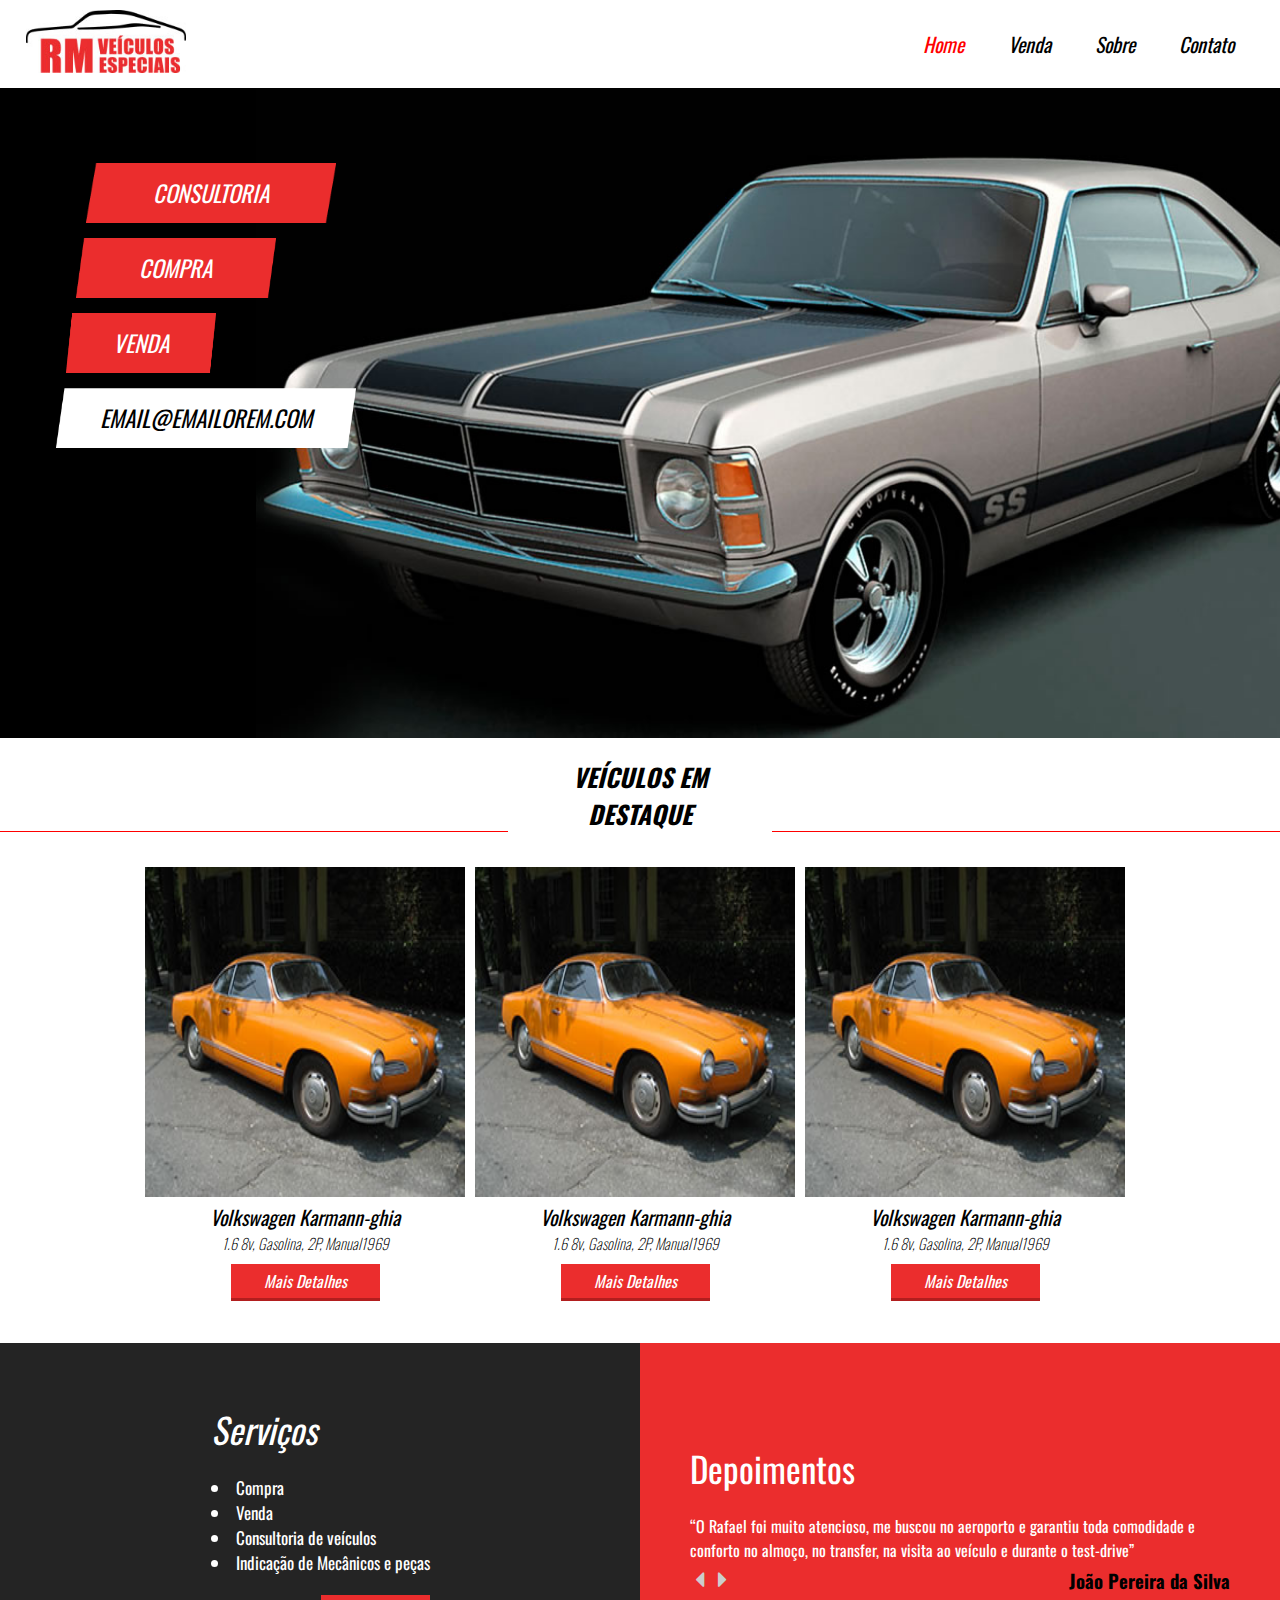
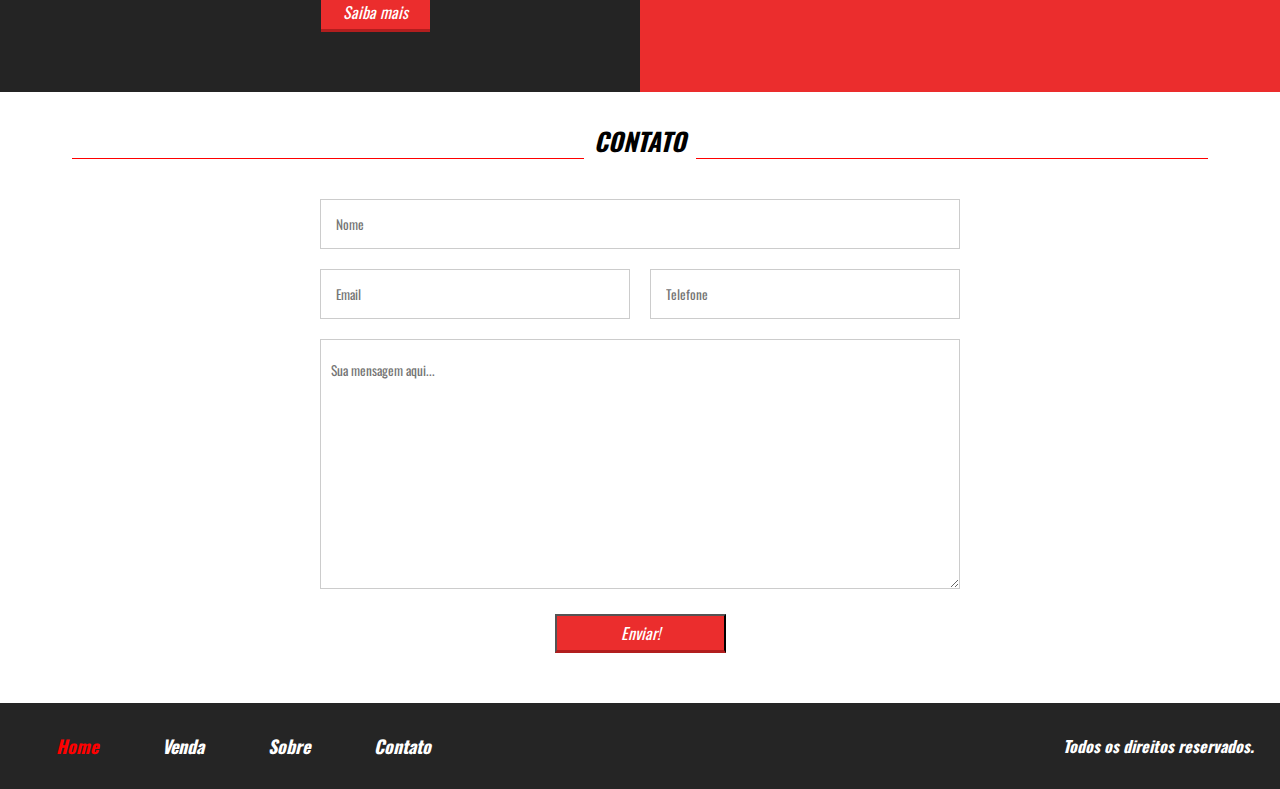
==== index.html @ 596708b7 ":up: iniciando atualização" ====
<!DOCTYPE html>
<html lang="pt-br">
<head>
	<title>Consultora de carros</title>
	<meta charset="utf-8">
	<meta name="author" content="Jonas Torquatro Oliveira da Silva">
	<meta name="keywords" content="html,css,consultora,carros,treino,compra,venda,alugar">
	<meta name="description" content="Projeto de uma vitrine virtual para uma consultora especializada em comprar e vender carros.">
	<meta name="viewport" content="width=device-width,initial-scale=1.0,maximum-scale=1.0">

	<link rel="apple-touch-icon" sizes="180x180" href="images/apple-touch-icon.png">
	<link rel="icon" type="image/png" sizes="32x32" href="images/favicon-32x32.png">
	<link rel="icon" type="image/png" sizes="16x16" href="images/favicon-16x16.png">
	<link rel="manifest" href="/site.webmanifest">
	<link href="https://fonts.googleapis.com/css2?family=Oswald:wght@300;400;700&display=swap" rel="stylesheet">
	<link rel="stylesheet" type="text/css" href="css/style.css">
	<link rel="stylesheet" type="text/css" href="css/all.css">
</head>
<body>

	<header id="header-principal">
		<div class="container">
			<div class="logo">
				<a href="index.html"><img src="images/logo.jpg"></a>
			</div>

			<nav class="navegacao desktop">
				<ul>
					<li><a href="index.html" class="selected">Home</a></li>
					<li><a href="venda.html">Venda</a></li>
					<li><a href="sobre.html">Sobre</a></li>
					<li><a href="#contato">Contato</a></li>
				</ul>
			</nav>
			<nav class="navegacao mobile">
				<i class="fas fa-bars"></i>
				<ul>
					<li><a href="index.html" class="selected">Home</a></li>
					<li><a href="venda.html">Venda</a></li>
					<li><a href="sobre.html">Sobre</a></li>
					<li><a href="#contato">Contato</a></li>
				</ul>
			</nav>
		</div> <!-- container -->
	</header>

	<section class="banner">
		<div class="container">
			<div class="text-banner">
				<div class="single-banner">Consultoria</div>
				<div class="single-banner">Compra</div>
				<div class="single-banner">Venda</div>
				<div class="single-banner">email@emailorem.com</div>
			</div>
		</div> <!-- container -->
	</section>

	<section class="destaque-veiculos">
		<div class="line-titulo">
			<div class="divisoria"></div>
			<h2>Veículos em destaque</h2>
			<div class="divisoria"></div>
		</div> <!-- titulo -->
		<div class="container">

			<div class="vitrine-single w33">
				<div class="img-vitrine"></div>
				<div class="info-carro">
					<h2>Volkswagen Karmann-ghia</h2>
					<p>1.6 8v, Gasolina, 2P, Manual1969</p>
					<a class="btn1"  href="pagina-produto.html">Mais Detalhes</a>
				</div><!--  info-carro -->
			</div>
			<div class="vitrine-single w33">
				<div class="img-vitrine"></div>
				<div class="info-carro">
					<h2>Volkswagen Karmann-ghia</h2>
					<p>1.6 8v, Gasolina, 2P, Manual1969</p>
					<a class="btn1" href="pagina-produto.html">Mais Detalhes</a>
				</div><!--  info-carro -->
			</div>
			<div class="vitrine-single w33">
				<div class="img-vitrine"></div>
				<div class="info-carro">
					<h2>Volkswagen Karmann-ghia</h2>
					<p>1.6 8v, Gasolina, 2P, Manual1969</p>
					<a class="btn1" href="pagina-produto.html">Mais Detalhes</a>
				</div><!--  info-carro -->
			</div>
		</div> <!-- container -->
	</section>
	<section class="servicos-depoimentos">

		<div class="painel-servicos w50">
			<div class="servicos-wraper">
				<h2>Serviços</h2>
				<ul>
					<li>Compra</li>
					<li>Venda</li>
					<li>Consultoria de veículos</li>
					<li>Indicação de Mecânicos e peças</li>
				</ul>
					<a class="btn1"  href="">Saiba mais</a>
			</div>
			<div class="clear"></div>
		</div> <!-- painer-servicos -->

		<div class="painel-depoimentos w50">
			<div class="text-depoimentos">
				<h2>Depoimentos</h2>
				<blockquotes>“O Rafael foi muito atencioso, me buscou no aeroporto e garantiu toda comodidade e conforto no almoço, no transfer, na visita ao veículo e durante o test-drive”</blockquotes>
			</div>
			<div class="next-author">
				<div class="next-btns">
					<i class="fas fa-caret-left"></i>
					<i class="fas fa-caret-right"></i>
				</div>
				<h3>João Pereira da Silva</h3>
			</div>
		</div>

	</section>

	<section id="contato">
		<div class="line-titulo">
			<div class="divisoria"></div>
			<h2>Contato</h2>
			<div class="divisoria"></div>
		</div> <!-- titulo -->
		<div class="container">
			<form>
				<div class="input-wraper w100">
					<input type="text" name="name" placeholder="Nome" required="">
				</div>

				<div class="input-wraper w50">
					<input type="email" name="email" placeholder="Email" required="">
				</div>

				<div class="input-wraper w50">
					<input type="tel" name="telefone" placeholder="Telefone">
				</div>

				<div class="input-wraper w100">
					<textarea placeholder="Sua mensagem aqui..." required=""></textarea>
				</div>

				<div class="input-wraper w100">
					<input class="btn1" type="submit" name="btnOk" value="Enviar!">
				</div>
				<div class="clear"></div>
			</form>
		</div> <!-- container -->
	</section>

	<footer>
		<div class="container">
			<nav>
				<ul class="menu-footer">
					<li><a href="index.html" class="selected">Home</a></li>
					<li><a href="venda.html">Venda</a></li>
					<li><a href="sobre.html">Sobre</a></li>
					<li><a href="#contato">Contato</a></li>
				</ul>
			</nav>
			<p>Todos os direitos reservados.</p>
		</div>
	</footer>
</body>
</html>
---- css/style.css ----
*{
	margin: 0;
	padding: 0;
	box-sizing: border-box;
	font-family: 'Oswald', sans-serif;
}
html,body{
	height: 100%;
}
html{
	scroll-behavior: smooth;
}

.container{
	max-width: 1280px;
	padding: 0 2%;
	margin: 0 auto;
}
.btn1{
	color: white;
	font-size: 16px;
	font-style: italic;
	cursor: pointer;
	padding: 5px 10%;
	background-color: #EB2D2D;
	border-bottom: 3px solid #B21E1E;
}

a{text-decoration: none;}
.mobile{display: none;}
.clear{clear: both;}
ul>li>a.selected{color: red}
.w30{width: 30%;}
.w33{width: 33%;}
.w40{width: 40%;}
.w50{width: 50%;}
.w60{width: 60%;}
.w70{width: 70%;}
.w100{width: 100%;}

				/*header*/

#header-principal{
	padding: 10px 0;
}
#header-principal > .container{
	display: flex;
	align-items: center;
	justify-content: space-between;
}
.logo img{
	width: 160px;
}
.navegacao li{
	display: inline-block;
	padding: 0 20px;
	font-size: 20px;
	font-style: italic;
}
.navegacao li > a{
	color: black;
}
.navegacao li > a:hover{text-decoration: underline;}
.mobile i{
	font-size: 30px;
	color: red;
}
.mobile ul{
	background-color: #ddd;
	position: absolute;
	width: 100%;
	top: 80px;
	left: 0;
	text-align: center;
}
.mobile li{
	display: block;
	border: 1px solid white;
	padding: 2px;
}
.mobile li a{
	padding: 0 30%;
}
.mobile ul{display: none;}
				/*Banner*/

section.banner{
	width: 100%;
	height: 650px;
	background-color: black;
	background-image: url('../images/bg.jpg');
	background-size: contain;
	background-position: right bottom;
	background-repeat: no-repeat;
}
.text-banner{
	padding: 60px;
}
.single-banner{
	width: 250px;
	height: 60px;
	background-image: url('../images/box-text.png');
	background-size: 100% 100%;
	color:white;
	font-size: 23px;
	padding: 0 25px;
	line-height: 60px;
	margin: 15px 0;
	text-transform: uppercase;
	text-align: center;
	font-style: italic;
}
.text-banner .single-banner:nth-of-type(2){
	width: 200px;
	position: relative;
	left: -10px;
}
.text-banner .single-banner:nth-of-type(3){
	width: 150px;
	position: relative;
	left: -20px;
}
.text-banner .single-banner:nth-of-type(4){
	width: 300px;
	position: relative;
	left: -30px;
	background-image: url('../images/box-white-text.png');
	color: black;
}

				/*Destaque*/

section.destaque-veiculos{
	padding: 20px 0;
}
.line-titulo{
	display: flex;
	flex-wrap: nowrap;
	justify-content: center;
}
.line-titulo > .divisoria{
	width: 40%;
	background-color: red;
	height: 1px;
	align-self: flex-end;
}
.destaque-veiculos > .line-titulo > h2{
	text-align: center;
	font-size: 25px;
	font-style: italic;
	text-transform: uppercase;
	padding: 0 10px;
}
.destaque-veiculos > .container{
	max-width: 1000px;
	display: flex;
	flex-wrap: wrap;
	text-align: center;
	padding: 30px 0;
}
.vitrine-single > div.img-vitrine{
	background-image: url('../images/carro1.jpg');
	width: 100%;
	padding-top: 100%;
	background-size: 100% 100%;
	border: 5px solid white;
}
.vitrine-single h2{
	font-style: italic;
	font-weight: normal;
	font-size: 20px;
}
.vitrine-single p{
	font-style: italic;
	font-weight: lighter;
	font-size: 15px;
	margin-bottom: 15px;
}

				/*servicos/depoimentos*/

section.servicos-depoimentos{
	display: flex;
	flex-wrap: wrap;
}
.painel-servicos{
	background-color: #242424;
	padding: 60px 0;
	color: white;
	display: flex;
	justify-content: center;
}
.servicos-wraper h2{
	font-size: 35px;
	font-style: italic;
	font-weight: normal;
	padding-bottom: 20px;
}
.servicos-wraper ul{
	list-style: inside;
}
.servicos-wraper li{
	font-size: 17px;
}
.servicos-wraper a{
	float: right;
	margin-top: 20px;
}
.painel-depoimentos{
	background-color: #EB2D2D;
	padding: 60px 50px;
	color: white;
	display: flex;
	flex-direction: column;
	align-items: center;
	justify-content: center;
}
.text-depoimentos h2{
	font-size: 35px;
	font-weight: normal;
	padding-bottom: 20px;
}
.text-depoimentos p{
	font-size: 17px;
}
.next-author{
	width: 100%;
	display: flex;
	justify-content: space-between;
	color: black;
	padding-top: 5px;
}
.next-btns i{
	padding: 0 5px;
}
.next-author i{
	color: #ccc;
	font-size: 25px;
}

				/*contato*/

section#contato{
	padding: 30px 0 10px 0;
}
#contato > .line-titulo > h2{
	text-align: center;
	font-size: 25px;
	font-style: italic;
	text-transform: uppercase;
	padding: 0 10px;
}
section#contato form{
	text-align: center;
	margin: 30px auto;
	max-width: 660px;
}
#contato form .input-wraper{
	float: left;
	padding: 10px;
}
#contato form input:not([type=submit]){
	width: 100%;
	padding-left: 15px;
	border: 1px solid #ccc;
	height: 50px;
	line-height: 50px;
}
#contato form textarea{
	resize: vertical;
	width: 100%;
	padding: 20px 10px;
	height: 250px;
	border: 1px solid #ccc;
}

				/*footer*/

footer{
	padding: 30px 0;
	background-color: #252525;
	color: white;
	font-style: italic;
	font-weight: bolder;
}
footer > .container{
	display: flex;
	justify-content: space-between;
	align-items: center;
}
.menu-footer li{
	display: inline-block;
	padding: 0 30px;
}
.menu-footer li > a{
	color: white;
	font-size: 18px;
}
.menu-footer li > a:hover{text-decoration: underline;}
.menu-footer p{
	font-size: 18px;
}
								/*Pagina
								 de
								 produto*/
.venda-single{
	border-top: 3px solid #EB2D2D;
	padding-top: 20px;
}
.venda-single > .line-titulo > h2{
	text-align: center;
	font-size: 25px;
	font-style: italic;
	text-transform: uppercase;
	padding: 0 10px;
}
.venda-single > .line-titulo > .divisoria{
	width: 20%;
	background-color: black;
}
.info-bread{
	text-align: left;
	margin-bottom: 20px; 
}
.info-bread a{
	text-decoration: none;
	color: black;
}
.info-bread a:last-child{
	color: red;
}
.info-bread span{
	padding: 0 10px;
}
.venda-single > .container{
	padding-top: 30px;
	max-width: 1000px;
}
.info-veiculo{
	float: left;
}
.foto-destaque{
	width: 100%;
	padding-top: 70%;
	background-position: center;
	background-size: cover;
	background-image: url('../images/carro1.jpg');
	background-repeat: no-repeat;
}
.nav-galeria-parent{
	width: 100%;
	padding: 20px;
	position: relative;
}
.nav-galeria-parent > i{
	font-size: 40px;
	color: red;
	cursor: pointer;
}
.nav-galeria-parent i.fa-angle-left{
	position: absolute;
	left: 6px;
	top: calc(50% - 20px);
/*	transform:translateY(calc(-50% - 20px));
	-ms-transform:translateY(calc(-50% - 20px));*/
}
.nav-galeria-parent i.fa-angle-right{
	position: absolute;
	right: 6px;
	top: calc(50% - 20px);
	top: calc(50% - 20px);
/*	transform:translateY(calc(-50% - 20px));
	-ms-transform:translateY(calc(-50% - 20px));*/
}

.nav-galeria{
	overflow: hidden;
	width: 100%;
}
.nav-galeria-wraper{
	width: 200%;
}
.mini-img-wraper{
	float: left;
	padding: 8px;
	width: calc(33.3% * (100 / 200) );
}
.mini-img{
	width: 100%;
	cursor: pointer;
	padding-top: 70%;
	background-image: url('../images/carro1.jpg');
	background-position: center;
	background-size: cover;
}
.descricao-veiculo{
	float: left;
	padding: 20px;
}

.descricao-veiculo p{
	max-width: 90%;
	margin: 25px 0;
}

								 /*Pagina
								 de
								 vendas*/

				/*Venda*/			

section.venda{
	min-height: 80%;
	padding: 30px 0;
	border-top: 3px solid #EB2D2D;
}
.venda > .line-titulo > h2{
	text-align: center;
	font-size: 25px;
	font-style: italic;
	text-transform: uppercase;
	padding: 0 10px;
}
.venda >.line-titulo > .divisoria{
	background-color: black;
}
.content-venda{
	margin-top: 40px;
}
.content-venda > aside{
	float: left;
}
.search{
	width: 90%;
}
.search h2{
	font-size: 24px;
	font-weight: normal;
}
.search .barra-preco{
	width: 100%;
	height: 20px;
	background-color: white;
	border: 1px solid #ccc;
	border-radius: 20px; 
	margin-top: 10px;
	position: relative;
}
.barra-preco-fill{
	position: absolute;
	left: 0;
	top: 0;
	width: 30%;
	height: 20px;
	border-radius: 20px;
	background:
	linear-gradient(to bottom, rgb(255,255,255),rgb(200,200,200));
}
.pointer-barra{
	width: 26px;
	height: 26px;
	border-radius: 5px;
	background:
	linear-gradient(to bottom, rgb(255,255,255),rgb(160,160,160));
	border: 1px solid black;;
	position: absolute;
	left: calc( 30% - 13px);
	top: -3px;
	cursor: pointer;
}
.valor-pesquisa{
	padding-top: 10px;
}
.valor-pesquisa p:nth-of-type(1){
	float: left;
}
.valor-pesquisa p:nth-of-type(2){
	float: right;
}
.search2{
	margin-top: 40px;
}
.search2 h2{
	font-size: 24px;
	font-weight: normal;
	margin-bottom: 10px;
}
.form-search-wraper{
	margin-top: 5px;
}
.form-search-wraper input{
	display: none;
}
.form-search-wraper label{
	width: 20px;
	height: 20px;
	display: inline-block;
	vertical-align: top;
	border: 1px solid #ccc;
	border-radius: 3px;
	cursor: pointer;
	position: relative;
}
.form-search-wraper input[type=checkbox]:checked 
+ label > .circle{
	display: block;
}
.form-search-wraper .circle{
	display: none;
	width: 8px;
	height: 8px;
	border-radius: 4px;
	background-color: red;
	position: absolute; 
	left: 6px;
	top: 6px;
}
.form-search-wraper span{
	padding: 0 10px;
}
.vitrine-venda{
	float: left;
}
.vitrine-venda > .vitrine-single{
	float: left;
	margin-bottom: 30px;
}
								/*Pagina
								 de
								 Sobre*/

section.sobre{
	min-height: 80%;
	padding: 30px 2%;
	margin-bottom: 40px;
	border-top: 3px solid #EB2D2D;
}
.sobre > .line-titulo > h2{
	text-align: center;
	font-size: 25px;
	font-style: italic;
	text-transform: uppercase;
	padding: 0 10px;
}
.sobre >.line-titulo > .divisoria{
	background-color: black;
}
section.sobre > .container{
	margin-top: 40px;
	max-width: 840px;
}
.img-destaque-sobre{
	width: 100%;
	padding-top: 60%;
	background-color: #ddd;
}
.descricao-autor{
	margin-top: 20px;
}
.descricao-autor h2{
	font-size: 25px;
}
.descricao-autor p{
	font-size: 18px;
	margin-top: 10px;
	text-align: justify;
}
.descricao-foto-autor{
	margin-top: 10px;
}
.img-small-autor{
	float: left;
	padding-top: 25%;
	background-color: #ddd;
}
.descricao-descricao{
	float: left;
}
.descricao-foto-autor .descricao-descricao p{
	padding: 15px;
	font-size: 18px;
	text-align: justify;
}

								/*

								responsivo

								*/

@media screen and (max-width: 1400px){
	section.banner{
		background-size: 90% auto;
		background-position: 200% 100%;
	} /*banner*/

} /*1400px*/

@media screen and (max-width: 768px){
	.w30{width: 100%;}
	.w60{width: 100%;}
	.w40{width: 100%;}
	.w70{width: 100%;}
	section.banner{
		background-size: cover;
		background-position: center;
		height: 60vw;
		min-height: 500px;
	} /*banner*/
	div.content-venda{
		text-align: center;
	}
	.search{
		width: 90%;
		display: inline-block;
	}
	.search2{
		margin:5px 0;
		display: inline-block;

	}
	div.vitrine-venda{
		text-align: center;
	}
	div.vitrine-venda > div.vitrine-single{
		float: none;
		display: inline-block;
	}
	section.venda-single > .container{
		max-width: 90%;
	}
	section.venda-single > .info-veiculo{
		display: inline-block;
		float: none;
	}
	div.descricao-veiculo{
		text-align: center;
		float: none;
		padding: 10px 0;
	}
	.descricao-veiculo p{
		display: inline-block;
		max-width: 90%;
		margin: 20px 0;
		text-align: justify;
	}
	.descricao-autor{
		text-align: center;
	}
} /*768px*/

@media screen and (max-width: 500px){
	.w33{width: 100%;}
	.w50{width: 100%;}
	.vitrine-single{
		margin: 0 4% 20px 4%;
	}
	.container > div.descricao-foto-autor{
		text-align: center;
	}
	.descricao-autor{
		float: none;
		display: inline-block;
		text-align: center;
	}
	.img-small-autor{
		float: none;
		display: inline-block;
		padding-top: 80%;
		max-width: 80%;
	}
	.descricao-descricao p{
		padding: 0;
	}

} /*500px*/

@media screen and (max-width: 425px){
	.desktop{display: none;}
	.mobile{display: block;}
	.menu-footer{display: none;}
	.text-banner{
		padding: 20px;
		text-align: center;
	}
	.single-banner{
		font-size: 18px;
	}
	.text-banner .single-banner:nth-of-type(2){
		width: 200px;
		position: static;
	}
	.text-banner .single-banner:nth-of-type(3){
		width: 150px;
		position: static;
	}
	.text-banner .single-banner:nth-of-type(4){
		width: 100%;
		position: static;
	}
	.line-titulo > .divisoria{
		display: none;
	}
	#contato > .container > form{
		margin-top: 0px;
	}
	footer > .container{
		align-items: center;
		justify-content: center;
	}
	section.venda-single > .container{
		max-width: 100%;
	}
} /*425px*/
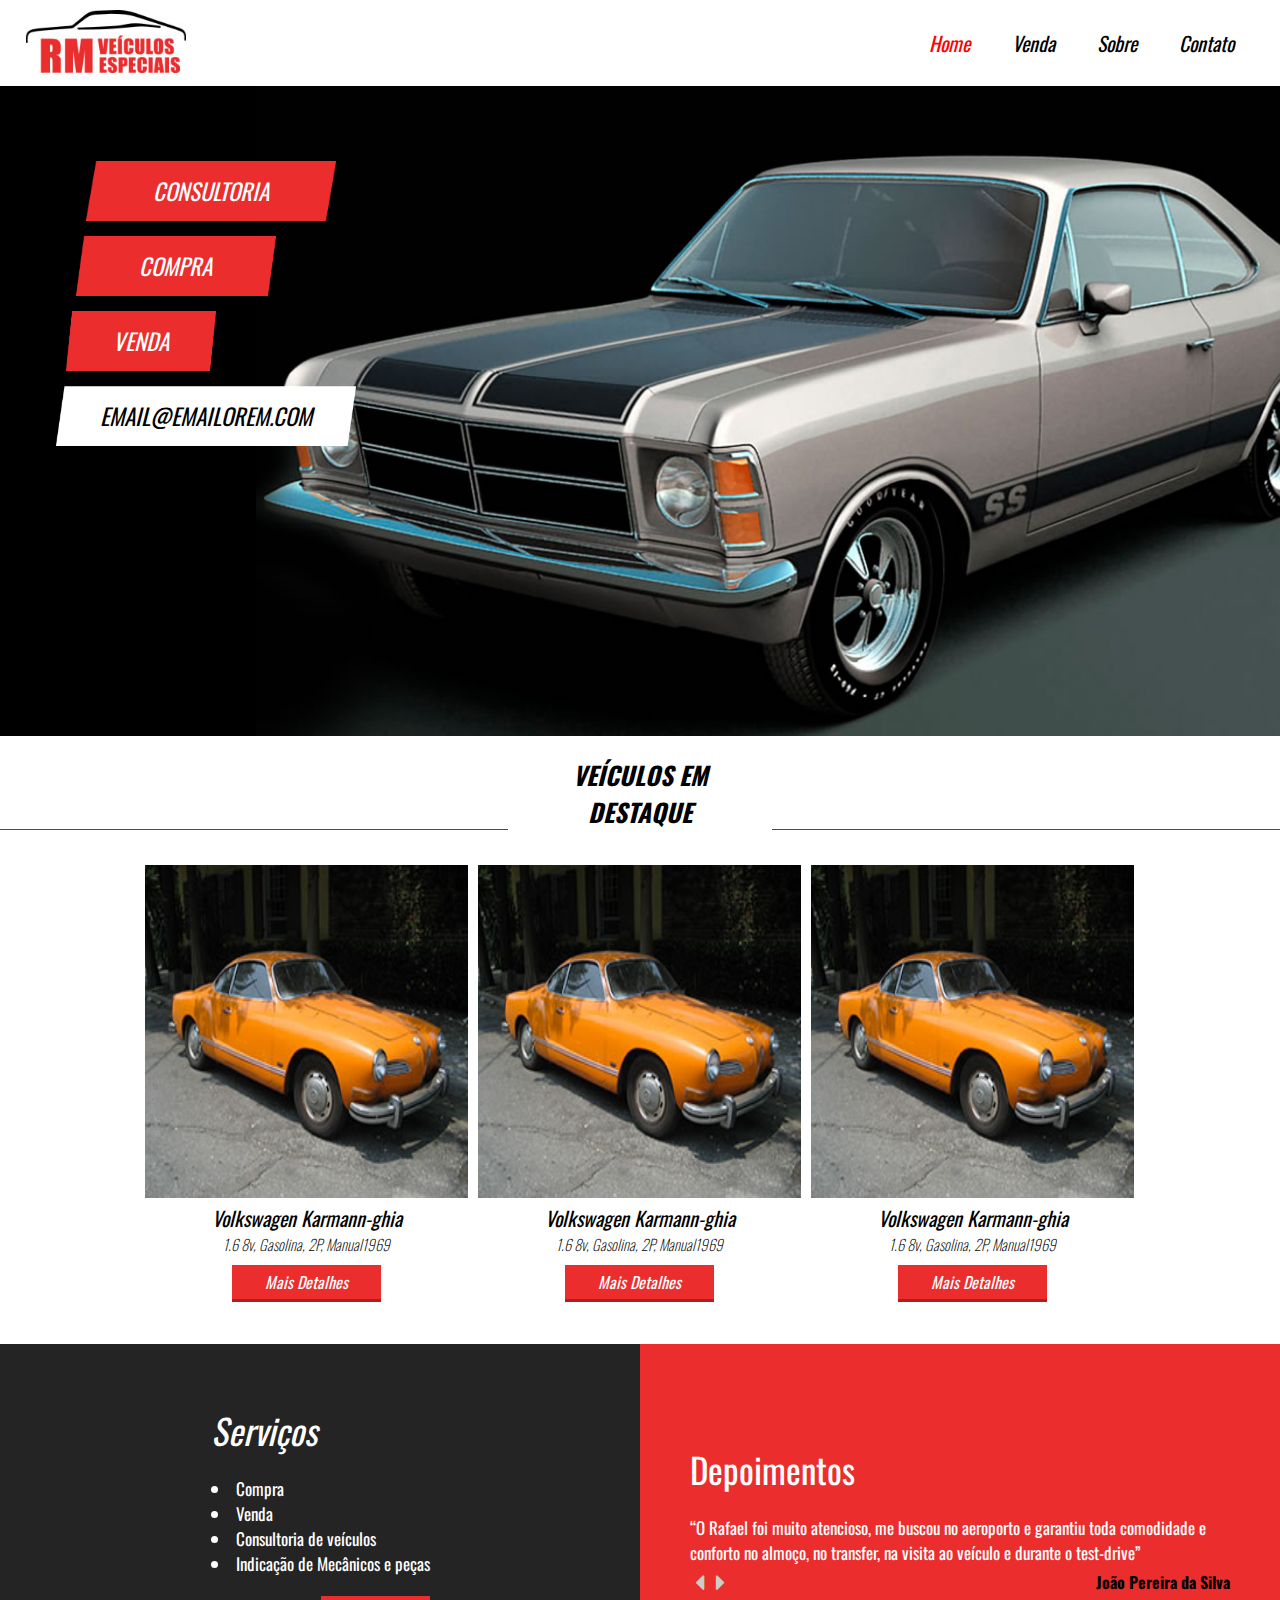
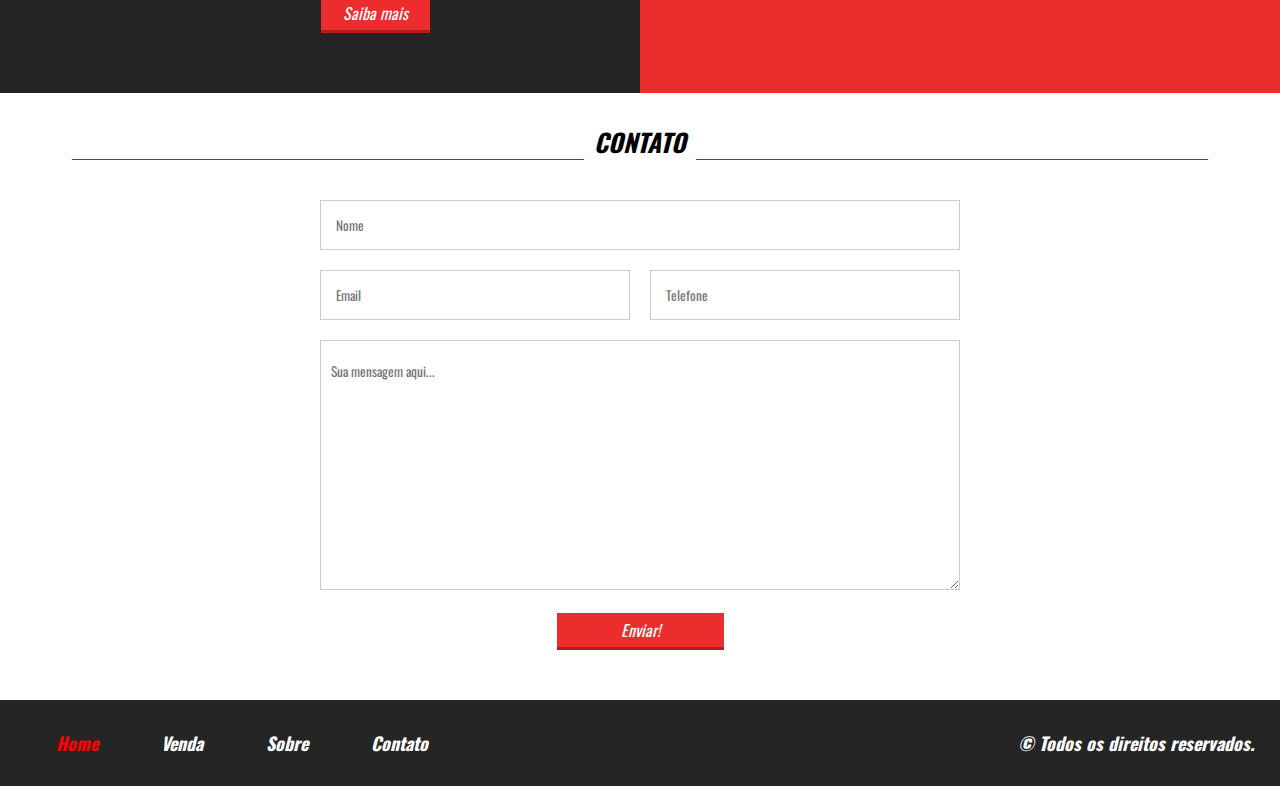
==== commit 75647170: ":up: Atualizando fontes para formato acessível" ====
--- a/index.html
+++ b/index.html
@@ -163,7 +163,7 @@
 					<li><a href="#contato">Contato</a></li>
 				</ul>
 			</nav>
-			<p>Todos os direitos reservados.</p>
+			<p>&copy Todos os direitos reservados.</p>
 		</div>
 	</footer>
 </body>
--- a/css/style.css
+++ b/css/style.css
@@ -9,21 +9,22 @@
 }
 html{
 	scroll-behavior: smooth;
+	font-size: 10px;
 }
 
 .container{
-	max-width: 1280px;
+	max-width: 128rem;
 	padding: 0 2%;
 	margin: 0 auto;
 }
 .btn1{
 	color: white;
-	font-size: 16px;
+	font-size: 1.6rem;
 	font-style: italic;
 	cursor: pointer;
-	padding: 5px 10%;
+	padding: .5rem 10%;
 	background-color: #EB2D2D;
-	border-bottom: 3px solid #B21E1E;
+	border-bottom: .3rem solid #B21E1E;
 }
 
 a{text-decoration: none;}
@@ -31,7 +32,7 @@
 .clear{clear: both;}
 ul>li>a.selected{color: red}
 .w30{width: 30%;}
-.w33{width: 33%;}
+.w33{width: 33.3%;}
 .w40{width: 40%;}
 .w50{width: 50%;}
 .w60{width: 60%;}
@@ -41,7 +42,7 @@
 				/*header*/
 
 #header-principal{
-	padding: 10px 0;
+	padding: 1rem 0;
 }
 #header-principal > .container{
 	display: flex;
@@ -49,12 +50,12 @@
 	justify-content: space-between;
 }
 .logo img{
-	width: 160px;
+	width: 16rem;
 }
 .navegacao li{
 	display: inline-block;
-	padding: 0 20px;
-	font-size: 20px;
+	padding: 0 2rem;
+	font-size: 2rem;
 	font-style: italic;
 }
 .navegacao li > a{
@@ -62,21 +63,21 @@
 }
 .navegacao li > a:hover{text-decoration: underline;}
 .mobile i{
-	font-size: 30px;
+	font-size: 3rem;
 	color: red;
 }
 .mobile ul{
 	background-color: #ddd;
 	position: absolute;
 	width: 100%;
-	top: 80px;
+	top: 8rem;
 	left: 0;
 	text-align: center;
 }
 .mobile li{
 	display: block;
-	border: 1px solid white;
-	padding: 2px;
+	border: .1rem solid white;
+	padding: .2rem;
 }
 .mobile li a{
 	padding: 0 30%;
@@ -86,7 +87,7 @@
 
 section.banner{
 	width: 100%;
-	height: 650px;
+	height: 65rem;
 	background-color: black;
 	background-image: url('../images/bg.jpg');
 	background-size: contain;
@@ -94,36 +95,36 @@
 	background-repeat: no-repeat;
 }
 .text-banner{
-	padding: 60px;
+	padding: 6rem;
 }
 .single-banner{
-	width: 250px;
-	height: 60px;
+	width: 25rem;
+	height: 6rem;
 	background-image: url('../images/box-text.png');
 	background-size: 100% 100%;
 	color:white;
-	font-size: 23px;
-	padding: 0 25px;
-	line-height: 60px;
-	margin: 15px 0;
+	font-size: 2.3rem;
+	padding: 0 2.5rem;
+	line-height: 6rem;
+	margin: 1.5rem 0;
 	text-transform: uppercase;
 	text-align: center;
 	font-style: italic;
 }
 .text-banner .single-banner:nth-of-type(2){
-	width: 200px;
+	width: 20rem;
 	position: relative;
-	left: -10px;
+	left: -1rem;
 }
 .text-banner .single-banner:nth-of-type(3){
-	width: 150px;
+	width: 15rem;
 	position: relative;
-	left: -20px;
+	left: -2rem;
 }
 .text-banner .single-banner:nth-of-type(4){
-	width: 300px;
+	width: 30rem;
 	position: relative;
-	left: -30px;
+	left: -3rem;
 	background-image: url('../images/box-white-text.png');
 	color: black;
 }
@@ -131,7 +132,7 @@
 				/*Destaque*/
 
 section.destaque-veiculos{
-	padding: 20px 0;
+	padding: 2rem 0;
 }
 .line-titulo{
 	display: flex;
@@ -146,35 +147,35 @@
 }
 .destaque-veiculos > .line-titulo > h2{
 	text-align: center;
-	font-size: 25px;
+	font-size: 2.5rem;
 	font-style: italic;
 	text-transform: uppercase;
 	padding: 0 10px;
 }
 .destaque-veiculos > .container{
-	max-width: 1000px;
+	max-width: 100rem;
 	display: flex;
 	flex-wrap: wrap;
 	text-align: center;
-	padding: 30px 0;
+	padding: 3rem 0;
 }
 .vitrine-single > div.img-vitrine{
 	background-image: url('../images/carro1.jpg');
 	width: 100%;
 	padding-top: 100%;
 	background-size: 100% 100%;
-	border: 5px solid white;
+	border: .5rem solid white;
 }
 .vitrine-single h2{
 	font-style: italic;
 	font-weight: normal;
-	font-size: 20px;
+	font-size: 2rem;
 }
 .vitrine-single p{
 	font-style: italic;
 	font-weight: lighter;
-	font-size: 15px;
-	margin-bottom: 15px;
+	font-size: 1.5rem;
+	margin-bottom: 1.5rem;
 }
 
 				/*servicos/depoimentos*/
@@ -185,30 +186,30 @@
 }
 .painel-servicos{
 	background-color: #242424;
-	padding: 60px 0;
+	padding: 6rem 0;
 	color: white;
 	display: flex;
 	justify-content: center;
 }
 .servicos-wraper h2{
-	font-size: 35px;
+	font-size: 3.5rem;
 	font-style: italic;
 	font-weight: normal;
-	padding-bottom: 20px;
+	padding-bottom: 2rem;
 }
 .servicos-wraper ul{
 	list-style: inside;
 }
 .servicos-wraper li{
-	font-size: 17px;
+	font-size: 1.7rem;
 }
 .servicos-wraper a{
 	float: right;
-	margin-top: 20px;
+	margin-top: 2rem;
 }
 .painel-depoimentos{
 	background-color: #EB2D2D;
-	padding: 60px 50px;
+	padding: 6rem 5rem;
 	color: white;
 	display: flex;
 	flex-direction: column;
@@ -216,68 +217,78 @@
 	justify-content: center;
 }
 .text-depoimentos h2{
-	font-size: 35px;
+	font-size: 3.5rem;
 	font-weight: normal;
-	padding-bottom: 20px;
-}
-.text-depoimentos p{
-	font-size: 17px;
+	padding-bottom: 2rem;
+}
+.text-depoimentos blockquotes{
+	font-size: 1.7rem;
 }
 .next-author{
 	width: 100%;
 	display: flex;
 	justify-content: space-between;
 	color: black;
-	padding-top: 5px;
+	padding-top: .5rem;
 }
 .next-btns i{
-	padding: 0 5px;
+	padding: 0 .5rem;
+	cursor: pointer;
 }
 .next-author i{
 	color: #ccc;
-	font-size: 25px;
+	font-size: 2.5rem;
+}
+.next-author h3{
+	font-size: 1.6rem;
 }
 
 				/*contato*/
 
 section#contato{
-	padding: 30px 0 10px 0;
+	padding: 3rem 0 1rem 0;
 }
 #contato > .line-titulo > h2{
 	text-align: center;
-	font-size: 25px;
+	font-size: 2.5rem;
 	font-style: italic;
 	text-transform: uppercase;
-	padding: 0 10px;
+	padding: 0 1rem;
 }
 section#contato form{
 	text-align: center;
-	margin: 30px auto;
-	max-width: 660px;
+	margin: 3rem auto;
+	max-width: 66rem;
 }
 #contato form .input-wraper{
 	float: left;
-	padding: 10px;
+	padding: 1rem;
 }
 #contato form input:not([type=submit]){
 	width: 100%;
-	padding-left: 15px;
-	border: 1px solid #ccc;
-	height: 50px;
-	line-height: 50px;
+	padding-left: 1.5rem;
+	border: .1rem solid #ccc;
+	height: 5rem;
+	line-height: 5rem;
+	outline: none;
 }
 #contato form textarea{
 	resize: vertical;
 	width: 100%;
-	padding: 20px 10px;
-	height: 250px;
-	border: 1px solid #ccc;
+	padding: 2rem 1rem;
+	height: 25rem;
+	border: .1rem solid #ccc;
+	outline: none;
+}
+#contato form input[type=submit]{
+	border: none;
+	border-bottom: .3rem solid #B21E1E;
 }
 
 				/*footer*/
 
 footer{
-	padding: 30px 0;
+	padding: 3rem 0;
 	background-color: #252525;
 	color: white;
 	font-style: italic;
@@ -290,29 +301,29 @@
 }
 .menu-footer li{
 	display: inline-block;
-	padding: 0 30px;
+	padding: 0 3rem;
 }
 .menu-footer li > a{
 	color: white;
-	font-size: 18px;
+	font-size: 1.8rem;
 }
 .menu-footer li > a:hover{text-decoration: underline;}
-.menu-footer p{
-	font-size: 18px;
+footer > .container p{
+	font-size: 1.8rem;
 }
 								/*Pagina
 								 de
 								 produto*/
 .venda-single{
-	border-top: 3px solid #EB2D2D;
-	padding-top: 20px;
+	border-top: .3rem solid #EB2D2D;
+	padding-top: 2rem;
 }
 .venda-single > .line-titulo > h2{
 	text-align: center;
-	font-size: 25px;
+	font-size: 2.5rem;
 	font-style: italic;
 	text-transform: uppercase;
-	padding: 0 10px;
+	padding: 0 1rem;
 }
 .venda-single > .line-titulo > .divisoria{
 	width: 20%;
@@ -320,21 +331,22 @@
 }
 .info-bread{
 	text-align: left;
-	margin-bottom: 20px; 
+	margin-bottom: 2rem; 
 }
 .info-bread a{
 	text-decoration: none;
 	color: black;
+	font-size: 1.6rem;
 }
 .info-bread a:last-child{
 	color: red;
 }
 .info-bread span{
-	padding: 0 10px;
+	padding: 0 1rem;
 }
 .venda-single > .container{
-	padding-top: 30px;
-	max-width: 1000px;
+	padding-top: 3rem;
+	max-width: 100rem;
 }
 .info-veiculo{
 	float: left;
@@ -349,26 +361,26 @@
 }
 .nav-galeria-parent{
 	width: 100%;
-	padding: 20px;
+	padding: 2rem;
 	position: relative;
 }
 .nav-galeria-parent > i{
-	font-size: 40px;
+	font-size: 4rem;
 	color: red;
 	cursor: pointer;
 }
 .nav-galeria-parent i.fa-angle-left{
 	position: absolute;
-	left: 6px;
-	top: calc(50% - 20px);
+	left: .6rem;
+	top: calc(50% - 2rem);
 /*	transform:translateY(calc(-50% - 20px));
 	-ms-transform:translateY(calc(-50% - 20px));*/
 }
 .nav-galeria-parent i.fa-angle-right{
 	position: absolute;
-	right: 6px;
-	top: calc(50% - 20px);
-	top: calc(50% - 20px);
+	right: .6rem;
+	top: calc(50% - 2rem);
+	top: calc(50% - 2rem);
 /*	transform:translateY(calc(-50% - 20px));
 	-ms-transform:translateY(calc(-50% - 20px));*/
 }
@@ -382,7 +394,7 @@
 }
 .mini-img-wraper{
 	float: left;
-	padding: 8px;
+	padding: .8rem;
 	width: calc(33.3% * (100 / 200) );
 }
 .mini-img{
@@ -395,12 +407,13 @@
 }
 .descricao-veiculo{
 	float: left;
-	padding: 20px;
+	padding: 2rem;
+	font-size: 1.6rem;
 }
 
 .descricao-veiculo p{
 	max-width: 90%;
-	margin: 25px 0;
+	margin: 2.5rem 0;
 }
 
 								 /*Pagina
@@ -411,21 +424,21 @@
 
 section.venda{
 	min-height: 80%;
-	padding: 30px 0;
-	border-top: 3px solid #EB2D2D;
+	padding: 3rem 0;
+	border-top: .3rem solid #EB2D2D;
 }
 .venda > .line-titulo > h2{
 	text-align: center;
-	font-size: 25px;
+	font-size: 2.5rem;
 	font-style: italic;
 	text-transform: uppercase;
-	padding: 0 10px;
+	padding: 0 1rem;
 }
 .venda >.line-titulo > .divisoria{
 	background-color: black;
 }
 .content-venda{
-	margin-top: 40px;
+	margin-top: 4rem;
 }
 .content-venda > aside{
 	float: left;
@@ -434,16 +447,16 @@
 	width: 90%;
 }
 .search h2{
-	font-size: 24px;
+	font-size: 2.4rem;
 	font-weight: normal;
 }
 .search .barra-preco{
 	width: 100%;
-	height: 20px;
+	height: 2rem;
 	background-color: white;
-	border: 1px solid #ccc;
-	border-radius: 20px; 
-	margin-top: 10px;
+	border: .1rem solid #ccc;
+	border-radius: 2rem; 
+	margin-top: 1rem;
 	position: relative;
 }
 .barra-preco-fill{
@@ -451,25 +464,26 @@
 	left: 0;
 	top: 0;
 	width: 30%;
-	height: 20px;
-	border-radius: 20px;
+	height: 2rem;
+	border-radius: 2rem;
 	background:
 	linear-gradient(to bottom, rgb(255,255,255),rgb(200,200,200));
 }
 .pointer-barra{
-	width: 26px;
-	height: 26px;
-	border-radius: 5px;
+	width: 2.6rem;
+	height: 2.6rem;
+	border-radius: .5rem;
 	background:
 	linear-gradient(to bottom, rgb(255,255,255),rgb(160,160,160));
-	border: 1px solid black;;
+	border: .1rem solid black;;
 	position: absolute;
-	left: calc( 30% - 13px);
-	top: -3px;
+	left: calc( 30% - 1.3rem);
+	top: -.3rem;
 	cursor: pointer;
 }
 .valor-pesquisa{
-	padding-top: 10px;
+	padding-top: 1rem;
+	font-size: 1.6rem;
 }
 .valor-pesquisa p:nth-of-type(1){
 	float: left;
@@ -478,28 +492,31 @@
 	float: right;
 }
 .search2{
-	margin-top: 40px;
+	margin-top: 4rem;
 }
 .search2 h2{
-	font-size: 24px;
+	font-size: 2.4rem;
 	font-weight: normal;
-	margin-bottom: 10px;
+	margin-bottom: 1rem;
 }
 .form-search-wraper{
-	margin-top: 5px;
+	margin-top: .5rem;
 }
 .form-search-wraper input{
 	display: none;
 }
 .form-search-wraper label{
-	width: 20px;
-	height: 20px;
+	width: 2rem;
+	height: 2rem;
 	display: inline-block;
 	vertical-align: top;
-	border: 1px solid #ccc;
-	border-radius: 3px;
+	border: .1rem solid #ccc;
+	border-radius: .3rem;
 	cursor: pointer;
 	position: relative;
+}
+.form-search-wraper span{
+	font-size: 1.6rem;
 }
 .form-search-wraper input[type=checkbox]:checked 
 + label > .circle{
@@ -507,23 +524,23 @@
 }
 .form-search-wraper .circle{
 	display: none;
-	width: 8px;
-	height: 8px;
-	border-radius: 4px;
+	width: .8rem;
+	height: .8rem;
+	border-radius: .4rem;
 	background-color: red;
 	position: absolute; 
-	left: 6px;
-	top: 6px;
+	left: .6rem;
+	top: .6rem;
 }
 .form-search-wraper span{
-	padding: 0 10px;
+	padding: 0 1rem;
 }
 .vitrine-venda{
 	float: left;
 }
 .vitrine-venda > .vitrine-single{
 	float: left;
-	margin-bottom: 30px;
+	margin-bottom: 3rem;
 }
 								/*Pagina
 								 de
@@ -531,23 +548,23 @@
 
 section.sobre{
 	min-height: 80%;
-	padding: 30px 2%;
+	padding: 3rem 2%;
 	margin-bottom: 40px;
-	border-top: 3px solid #EB2D2D;
+	border-top: .3rem solid #EB2D2D;
 }
 .sobre > .line-titulo > h2{
 	text-align: center;
-	font-size: 25px;
+	font-size: 2.5rem;
 	font-style: italic;
 	text-transform: uppercase;
-	padding: 0 10px;
+	padding: 0 1rem;
 }
 .sobre >.line-titulo > .divisoria{
 	background-color: black;
 }
 section.sobre > .container{
-	margin-top: 40px;
-	max-width: 840px;
+	margin-top: 4rem;
+	max-width: 84rem;
 }
 .img-destaque-sobre{
 	width: 100%;
@@ -555,18 +572,18 @@
 	background-color: #ddd;
 }
 .descricao-autor{
-	margin-top: 20px;
+	margin-top: 2rem;
 }
 .descricao-autor h2{
-	font-size: 25px;
+	font-size: 2.5rem;
 }
 .descricao-autor p{
-	font-size: 18px;
-	margin-top: 10px;
+	font-size: 1.8rem;
+	margin-top: 1rem;
 	text-align: justify;
 }
 .descricao-foto-autor{
-	margin-top: 10px;
+	margin-top: 1rem;
 }
 .img-small-autor{
 	float: left;
@@ -577,8 +594,8 @@
 	float: left;
 }
 .descricao-foto-autor .descricao-descricao p{
-	padding: 15px;
-	font-size: 18px;
+	padding: 1.5rem;
+	font-size: 1.8rem;
 	text-align: justify;
 }
 
@@ -605,7 +622,7 @@
 		background-size: cover;
 		background-position: center;
 		height: 60vw;
-		min-height: 500px;
+		min-height: 50rem;
 	} /*banner*/
 	div.content-venda{
 		text-align: center;
@@ -615,7 +632,7 @@
 		display: inline-block;
 	}
 	.search2{
-		margin:5px 0;
+		margin:.5rem 0;
 		display: inline-block;
 
 	}
@@ -636,12 +653,12 @@
 	div.descricao-veiculo{
 		text-align: center;
 		float: none;
-		padding: 10px 0;
+		padding: .1rem 0;
 	}
 	.descricao-veiculo p{
 		display: inline-block;
 		max-width: 90%;
-		margin: 20px 0;
+		margin: 2rem 0;
 		text-align: justify;
 	}
 	.descricao-autor{
@@ -653,7 +670,7 @@
 	.w33{width: 100%;}
 	.w50{width: 100%;}
 	.vitrine-single{
-		margin: 0 4% 20px 4%;
+		margin: 0 4% 2rem 4%;
 	}
 	.container > div.descricao-foto-autor{
 		text-align: center;
@@ -680,18 +697,18 @@
 	.mobile{display: block;}
 	.menu-footer{display: none;}
 	.text-banner{
-		padding: 20px;
+		padding: 2rem;
 		text-align: center;
 	}
 	.single-banner{
-		font-size: 18px;
+		font-size: 1.8rem;
 	}
 	.text-banner .single-banner:nth-of-type(2){
-		width: 200px;
+		width: 20rem;
 		position: static;
 	}
 	.text-banner .single-banner:nth-of-type(3){
-		width: 150px;
+		width: 15rem;
 		position: static;
 	}
 	.text-banner .single-banner:nth-of-type(4){
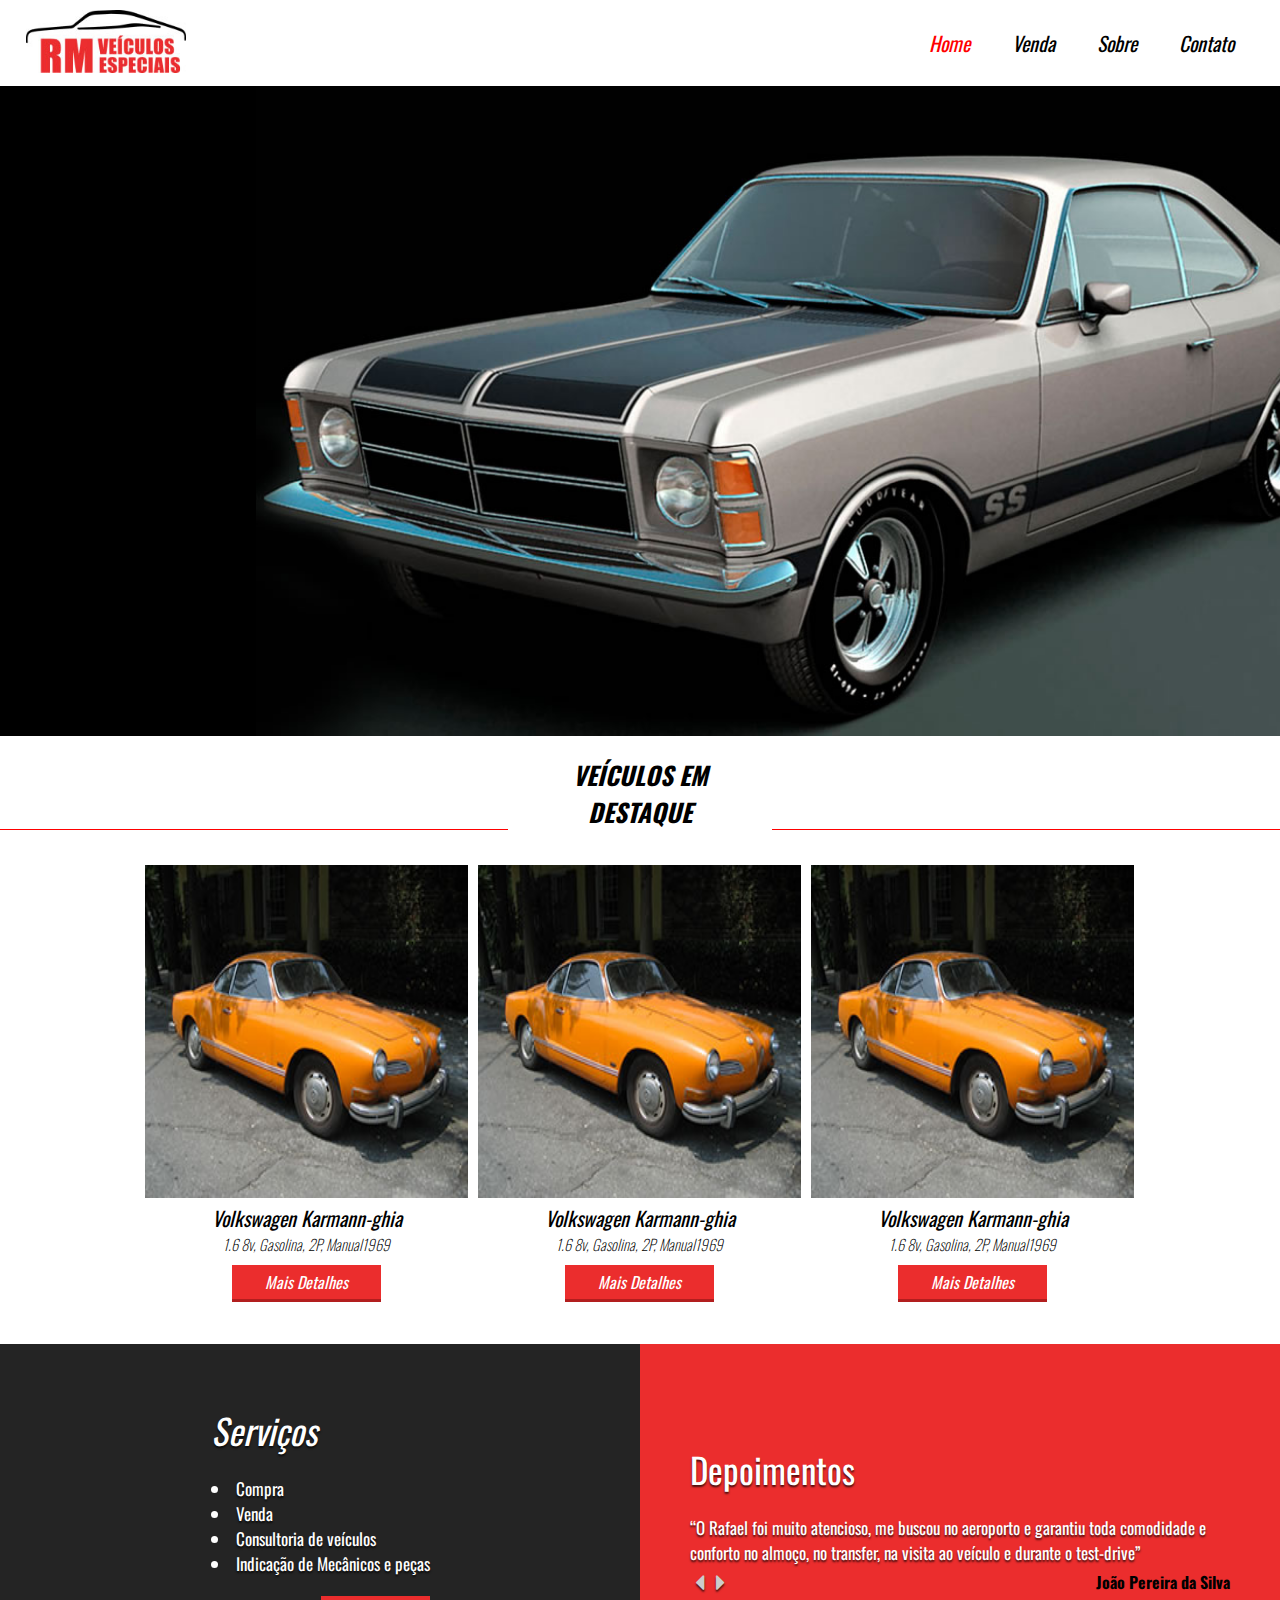
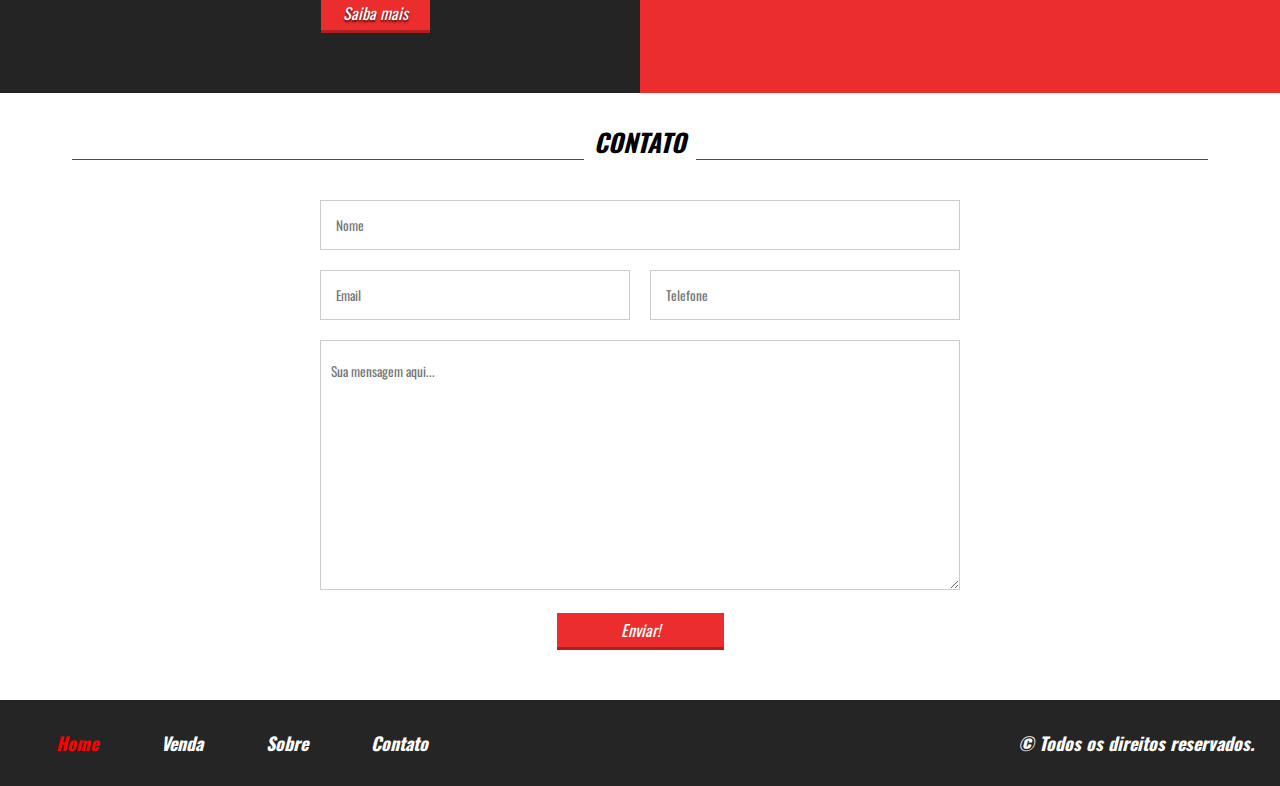
==== commit 16991be5: ":up: Melhorando estética" ====
--- a/index.html
+++ b/index.html
@@ -93,8 +93,8 @@
 
 		<div class="painel-servicos w50">
 			<div class="servicos-wraper">
-				<h2>Serviços</h2>
 				<ul>
+					<h2>Serviços</h2>
 					<li>Compra</li>
 					<li>Venda</li>
 					<li>Consultoria de veículos</li>
@@ -102,7 +102,6 @@
 				</ul>
 					<a class="btn1"  href="">Saiba mais</a>
 			</div>
-			<div class="clear"></div>
 		</div> <!-- painer-servicos -->
 
 		<div class="painel-depoimentos w50">
@@ -148,7 +147,6 @@
 				<div class="input-wraper w100">
 					<input class="btn1" type="submit" name="btnOk" value="Enviar!">
 				</div>
-				<div class="clear"></div>
 			</form>
 		</div> <!-- container -->
 	</section>
@@ -166,5 +164,6 @@
 			<p>&copy Todos os direitos reservados.</p>
 		</div>
 	</footer>
+	<script src="js/script.js"></script>
 </body>
 </html>--- a/css/style.css
+++ b/css/style.css
@@ -25,6 +25,10 @@
 	padding: .5rem 10%;
 	background-color: #EB2D2D;
 	border-bottom: .3rem solid #B21E1E;
+}
+.btn1:hover{
+	opacity: .9;
+	transition: .3s;
 }
 
 a{text-decoration: none;}
@@ -61,28 +65,51 @@
 .navegacao li > a{
 	color: black;
 }
-.navegacao li > a:hover{text-decoration: underline;}
+.desktop li a{
+	border-bottom: .5rem;
+}
+.desktop li:hover a{
+	border-bottom: .4rem solid red;
+	transition: .2s;
+}
 .mobile i{
 	font-size: 3rem;
+	color: black;
+	padding-right: 1rem;
+	cursor: pointer;
+	transition: .3s;
+}
+.mobile i:hover{
 	color: red;
 }
 .mobile ul{
-	background-color: #ddd;
 	position: absolute;
 	width: 100%;
-	top: 8rem;
+	top: 8.5rem;
+	left: 42.5rem;
+	text-align: center;
+	transition: 1s;
+	z-index: 99;	
+}
+.abrir ul{
+	opacity: 1;
 	left: 0;
-	text-align: center;
 }
 .mobile li{
+	background-color: #ccc;
 	display: block;
-	border: .1rem solid white;
-	padding: .2rem;
+	border: .1rem solid rgba(0,0,0,.1);
+	padding: .3rem;
+	transition: .3s;
 }
 .mobile li a{
-	padding: 0 30%;
-}
-.mobile ul{display: none;}
+	display: block;
+}
+.mobile li:hover a{
+	color: white;
+	transition: .3s;
+}
+
 				/*Banner*/
 
 section.banner{
@@ -110,16 +137,29 @@
 	text-transform: uppercase;
 	text-align: center;
 	font-style: italic;
+	animation: ola 1.2s forwards;
+	opacity: 0;
+}
+@keyframes ola{
+	0%{
+		transform: translateX(-30rem);
+	}
+	100%{
+		transform: translateX(0rem);
+		opacity: 1;	
+	}
 }
 .text-banner .single-banner:nth-of-type(2){
 	width: 20rem;
 	position: relative;
 	left: -1rem;
+	animation-delay: .2s;
 }
 .text-banner .single-banner:nth-of-type(3){
 	width: 15rem;
 	position: relative;
 	left: -2rem;
+	animation-delay: .4s;	
 }
 .text-banner .single-banner:nth-of-type(4){
 	width: 30rem;
@@ -127,6 +167,7 @@
 	left: -3rem;
 	background-image: url('../images/box-white-text.png');
 	color: black;
+	animation-delay: 1s;
 }
 
 				/*Destaque*/
@@ -191,6 +232,12 @@
 	display: flex;
 	justify-content: center;
 }
+.servicos-wraper{
+	display: flex;
+	flex-direction: column;
+	align-items: flex-end;
+	text-shadow: 0 .2rem .2rem rgba(0,0,0,.7);
+}
 .servicos-wraper h2{
 	font-size: 3.5rem;
 	font-style: italic;
@@ -204,7 +251,7 @@
 	font-size: 1.7rem;
 }
 .servicos-wraper a{
-	float: right;
+	display: inline-block;
 	margin-top: 2rem;
 }
 .painel-depoimentos{
@@ -215,6 +262,7 @@
 	flex-direction: column;
 	align-items: center;
 	justify-content: center;
+	text-shadow: 0 .2rem .2rem rgba(0,0,0,.7);	
 }
 .text-depoimentos h2{
 	font-size: 3.5rem;
@@ -241,6 +289,7 @@
 }
 .next-author h3{
 	font-size: 1.6rem;
+		text-shadow: none;
 }
 
 				/*contato*/
@@ -259,9 +308,10 @@
 	text-align: center;
 	margin: 3rem auto;
 	max-width: 66rem;
+	display: flex;
+	flex-wrap: wrap;
 }
 #contato form .input-wraper{
-	float: left;
 	padding: 1rem;
 }
 #contato form input:not([type=submit]){
@@ -305,9 +355,13 @@
 }
 .menu-footer li > a{
 	color: white;
+	border-bottom: .5rem;
 	font-size: 1.8rem;
 }
-.menu-footer li > a:hover{text-decoration: underline;}
+.menu-footer li:hover a{
+	border-bottom: .4rem solid red;
+	transition: .2s;
+}
 footer > .container p{
 	font-size: 1.8rem;
 }
@@ -318,6 +372,10 @@
 	border-top: .3rem solid #EB2D2D;
 	padding-top: 2rem;
 }
+.venda-single .container{
+	display: flex;
+	flex-wrap: wrap;
+}
 .venda-single > .line-titulo > h2{
 	text-align: center;
 	font-size: 2.5rem;
@@ -349,7 +407,9 @@
 	max-width: 100rem;
 }
 .info-veiculo{
-	float: left;
+	display: flex;
+	flex-wrap: wrap;
+	align-items: center;	
 }
 .foto-destaque{
 	width: 100%;
@@ -391,9 +451,12 @@
 }
 .nav-galeria-wraper{
 	width: 200%;
+	display: flex;
+	flex-wrap: wrap;
+	justify-content: center;
+	align-items: center;
 }
 .mini-img-wraper{
-	float: left;
 	padding: .8rem;
 	width: calc(33.3% * (100 / 200) );
 }
@@ -406,7 +469,6 @@
 	background-size: cover;
 }
 .descricao-veiculo{
-	float: left;
 	padding: 2rem;
 	font-size: 1.6rem;
 }
@@ -439,9 +501,10 @@
 }
 .content-venda{
 	margin-top: 4rem;
+	display: flex;
+	flex-wrap: wrap;
 }
 .content-venda > aside{
-	float: left;
 }
 .search{
 	width: 90%;
@@ -482,14 +545,15 @@
 	cursor: pointer;
 }
 .valor-pesquisa{
+	display: flex;
+	flex-wrap: wrap;
+	justify-content: space-between;
 	padding-top: 1rem;
 	font-size: 1.6rem;
 }
 .valor-pesquisa p:nth-of-type(1){
-	float: left;
 }
 .valor-pesquisa p:nth-of-type(2){
-	float: right;
 }
 .search2{
 	margin-top: 4rem;
@@ -536,10 +600,12 @@
 	padding: 0 1rem;
 }
 .vitrine-venda{
-	float: left;
+	display: flex;
+	flex-wrap: wrap;
+	justify-content: center;
+	align-items: center;
 }
 .vitrine-venda > .vitrine-single{
-	float: left;
 	margin-bottom: 3rem;
 }
 								/*Pagina
@@ -584,14 +650,12 @@
 }
 .descricao-foto-autor{
 	margin-top: 1rem;
+	display: flex;
+	flex-wrap: wrap;
 }
 .img-small-autor{
-	float: left;
 	padding-top: 25%;
 	background-color: #ddd;
-}
-.descricao-descricao{
-	float: left;
 }
 .descricao-foto-autor .descricao-descricao p{
 	padding: 1.5rem;
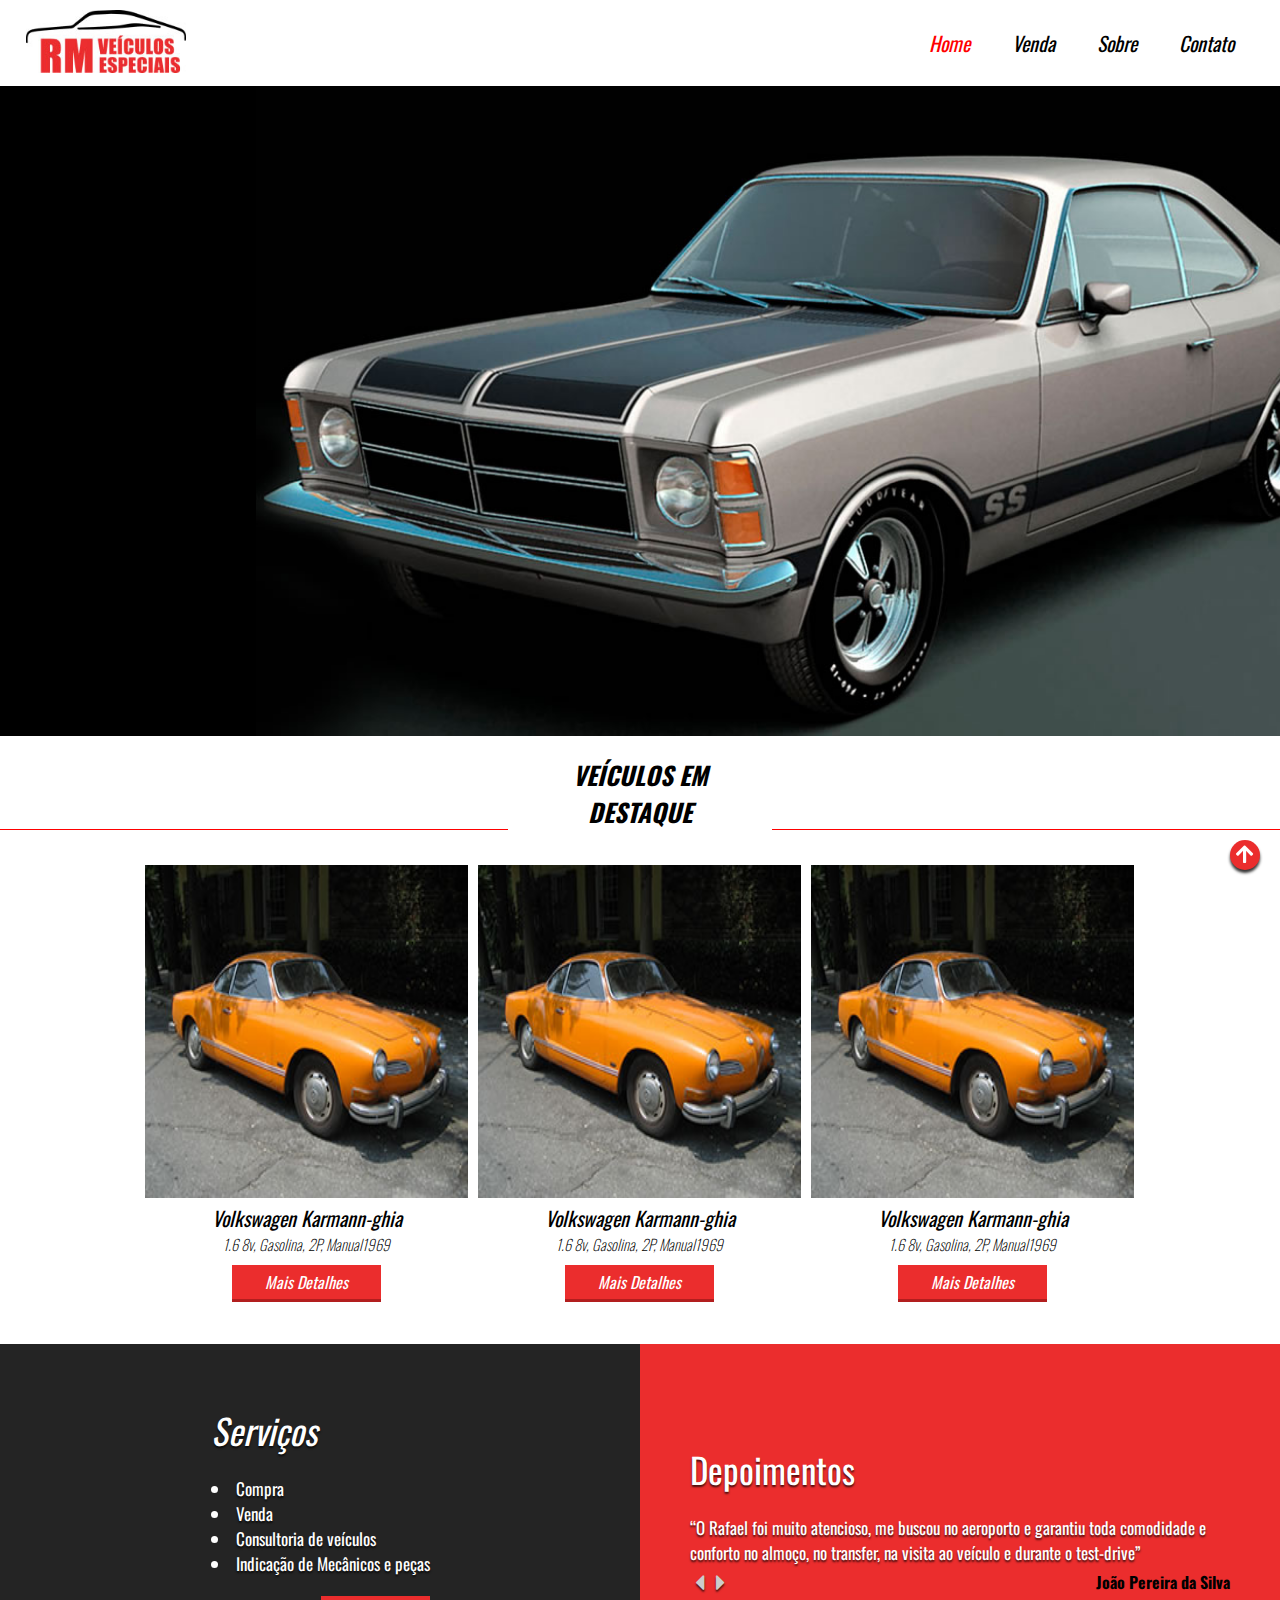
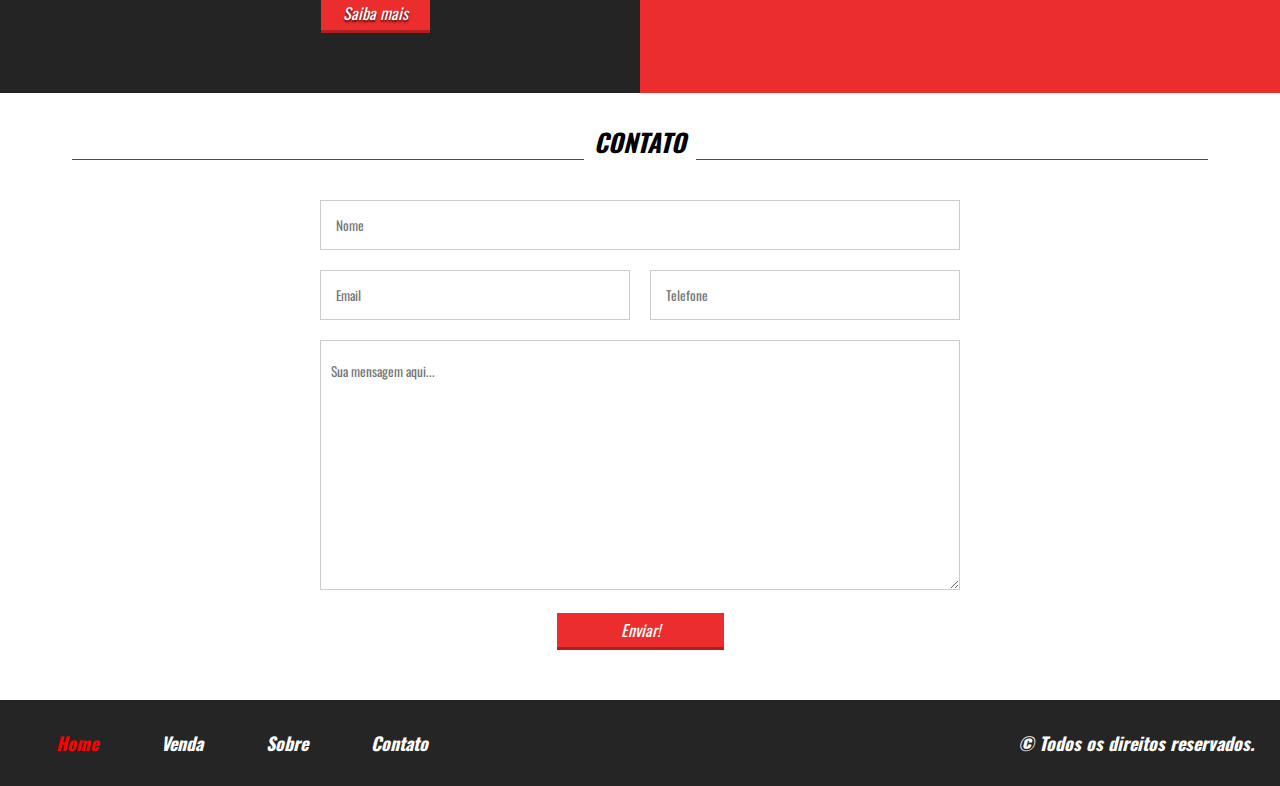
==== commit a55e3ee6: ":bug: adicionado up to top" ====
--- a/index.html
+++ b/index.html
@@ -17,7 +17,9 @@
 	<link rel="stylesheet" type="text/css" href="css/all.css">
 </head>
 <body>
-
+	<div class="preloader">
+		<div class="spinner"></div>
+	</div>
 	<header id="header-principal">
 		<div class="container">
 			<div class="logo">
@@ -164,6 +166,11 @@
 			<p>&copy Todos os direitos reservados.</p>
 		</div>
 	</footer>
+
+	<a href="#header-principal" id="link-topo">
+		<i class="fas fa-arrow-up"></i>
+	</a>
+	
 	<script src="js/script.js"></script>
 </body>
 </html>--- a/css/style.css
+++ b/css/style.css
@@ -43,6 +43,55 @@
 .w70{width: 70%;}
 .w100{width: 100%;}
 
+			/*preloader e backtotop*/
+.preloader{
+	position: fixed;
+	top: 0;
+	left: 0;
+	width: 100%;
+	height: 100vh;
+	background-color: #ccc;
+	display: flex;
+	justify-content: center;
+	align-items: center;
+	z-index: 20;
+	transition: .4s;
+}
+.spinner{
+	width: 90px;
+	height: 90px;
+	border: 8px solid transparent;
+	background-image: url('../images/volante.png');
+	background-position: center;
+	background-size: 100% 100%;
+	/*animation: rotate 1.2s infinite;*/
+	background-repeat: no-repeat;
+}
+
+#link-topo{
+	position: fixed;
+	right: 2rem;
+	bottom: 3rem;
+	width: 3rem;
+	height: 3rem;
+	background-color: #EB2D2D;
+	border-radius: 50%;
+	display: flex;
+	justify-content: center;
+	align-items: center;
+	transition: .3s;
+	color: white;
+	box-shadow: 0 .3rem .3rem rgba(0,0,0,.8);
+	z-index: 4;
+}	
+#link-topo i{
+	font-size: 2rem;
+	line-height: 2rem;
+}	
+#link-topo:hover{
+	opacity: .9;
+	color: black;
+}			
 				/*header*/
 
 #header-principal{
